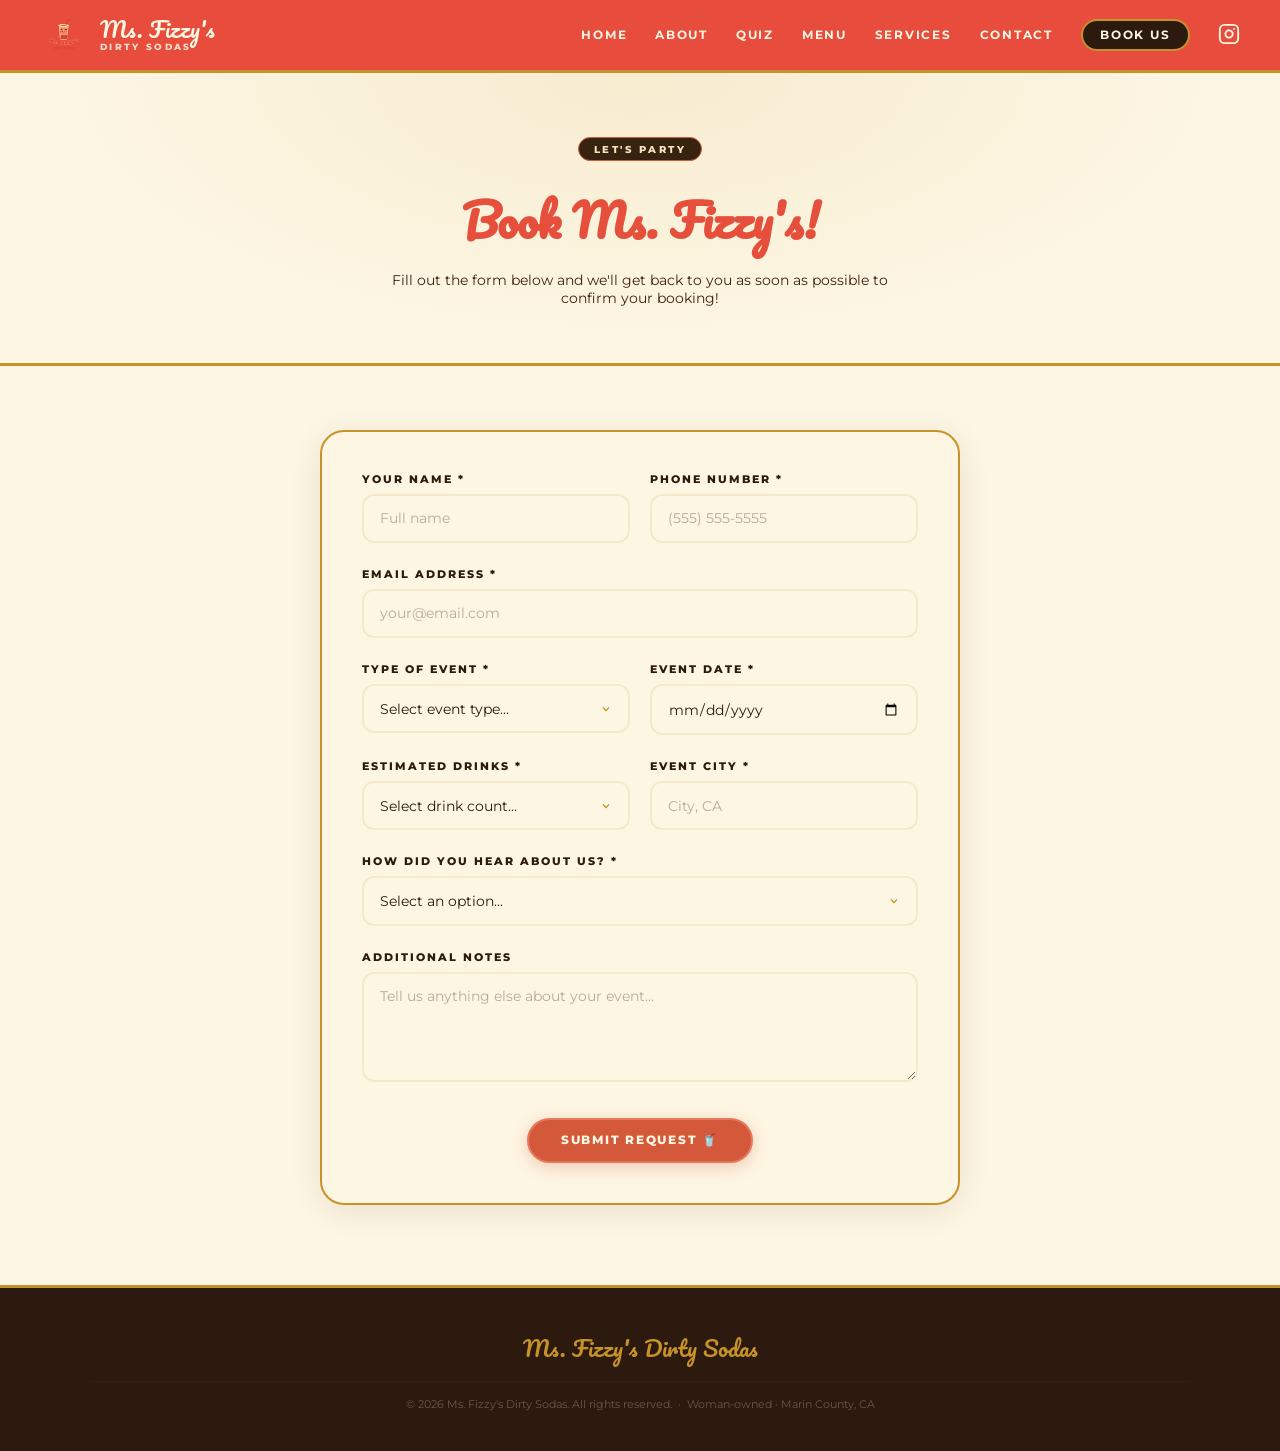
==== event-request.html @ 29d453d5 "Update event-request.html" ====
<!DOCTYPE html>
<html lang="en">
<head>
    <meta charset="UTF-8">
    <meta name="viewport" content="width=device-width, initial-scale=1.0">
    <title>Book Ms. Fizzy's For Your Event | Marin County Dirty Soda Bar</title>
    <link rel="canonical" href="https://msfizzys.com/event-request.html">
    <link rel="icon" type="image/png" href="logo.png">
    <meta name="description" content="Book Ms. Fizzy's mobile dirty soda cart for your next birthday party, wedding, corporate event, or fundraiser in Marin County and the North Bay Area.">
    <meta property="og:title" content="Book Ms. Fizzy's For Your Event">
    <meta property="og:description" content="Hire Marin County's first dirty soda company for birthdays, weddings, corporate events & more.">
    <meta property="og:image" content="https://msfizzys.com/logo.png">
    <meta property="og:url" content="https://msfizzys.com/event-request.html">
    <meta http-equiv="Cache-Control" content="max-age=86400">
    <link rel="preconnect" href="https://fonts.googleapis.com">
    <link rel="preconnect" href="https://fonts.gstatic.com" crossorigin>
    <link rel="preload" as="style" onload="this.onload=null;this.rel='stylesheet'"
          href="https://fonts.googleapis.com/css2?family=Pacifico&family=Montserrat:wght@400;600;700;800&display=swap">
    <noscript><link rel="stylesheet" href="https://fonts.googleapis.com/css2?family=Pacifico&family=Montserrat:wght@400;600;700;800&display=swap"></noscript>
    <link rel="stylesheet" href="styles.css">
</head>
<body>

<!-- NAV -->
<nav>
    <div class="nav-inner">
        <a href="index.html#home" class="nav-brand">
            <img src="logo.png" alt="Ms. Fizzy's Dirty Sodas Logo" width="48" height="48">
            <div class="nav-brand-text">
                <span class="nav-brand-name">Ms. Fizzy's</span>
                <span class="nav-brand-sub">Dirty Sodas</span>
            </div>
        </a>
        <div class="nav-links">
            <a href="index.html#home">Home</a>
            <a href="index.html#about">About</a>
            <a href="quiz.html">Quiz</a>
            <a href="index.html#menu">Menu</a>
            <a href="index.html#services">Services</a>
            <a href="index.html#contact">Contact</a>
            <a href="event-request.html" class="nav-cta">Book Us</a>
            <a href="https://www.instagram.com/ms.fizzys?igsh=MzRlODBiNWFlZA==" target="_blank" rel="noopener noreferrer" class="nav-ig" aria-label="Instagram">
                <svg xmlns="http://www.w3.org/2000/svg" width="22" height="22" viewBox="0 0 24 24" fill="none" stroke-width="2" stroke-linecap="round" stroke-linejoin="round">
                    <rect x="2" y="2" width="20" height="20" rx="5" ry="5"></rect>
                    <path d="M16 11.37A4 4 0 1 1 12.63 8 4 4 0 0 1 16 11.37z"></path>
                    <line x1="17.5" y1="6.5" x2="17.51" y2="6.5"></line>
                </svg>
            </a>
        </div>
        <button class="hamburger" onclick="toggleMobileMenu()" aria-label="Open menu">
            <span></span><span></span><span></span>
        </button>
    </div>
    <div class="mobile-menu" id="mobile-menu">
        <a href="index.html#home">Home</a>
        <a href="index.html#about">About</a>
        <a href="quiz.html">Quiz</a>
        <a href="index.html#menu">Menu</a>
        <a href="index.html#services">Services</a>
        <a href="index.html#contact">Contact</a>
        <a href="event-request.html">Book Us</a>
        <a href="https://www.instagram.com/ms.fizzys?igsh=MzRlODBiNWFlZA==" target="_blank" rel="noopener noreferrer">Instagram ↗</a>
    </div>
</nav>

<!-- PAGE HEADER -->
<div class="page-header">
    <span class="section-tag">Let's Party</span>
    <h1>Book Ms. Fizzy's!</h1>
    <p>Fill out the form below and we'll get back to you as soon as possible to confirm your booking!</p>
</div>

<!-- FORM -->
<section class="form-section">
    <div class="form-card">
        <form action="https://formspree.io/f/mnjbkvap" method="POST">
            <input type="hidden" name="_next" value="https://msfizzys.com/thankyou.html">

            <div class="form-row">
                <div class="form-group">
                    <label for="name">Your Name *</label>
                    <input type="text" id="name" name="name" required placeholder="Full name">
                </div>
                <div class="form-group">
                    <label for="phone">Phone Number *</label>
                    <input type="tel" id="phone" name="phone" required placeholder="(555) 555-5555">
                </div>
            </div>

            <div class="form-group">
                <label for="email">Email Address *</label>
                <input type="email" id="email" name="email" required placeholder="your@email.com">
            </div>

            <div class="form-row">
                <div class="form-group">
                    <label for="event_type">Type of Event *</label>
                    <select id="event_type" name="event_type" required>
                        <option value="">Select event type...</option>
                        <option value="Birthday Party">Birthday Party</option>
                        <option value="Wedding">Wedding</option>
                        <option value="Baby Shower">Baby Shower</option>
                        <option value="Corporate Event">Corporate Event</option>
                        <option value="Fundraiser">Fundraiser</option>
                        <option value="School Event">School Event</option>
                        <option value="Other">Other</option>
                    </select>
                </div>
                <div class="form-group">
                    <label for="event_date">Event Date *</label>
                    <input type="date" id="event_date" name="event_date" required>
                </div>
            </div>

            <div class="form-row">
                <div class="form-group">
                    <label for="drinks">Estimated Drinks *</label>
                    <select id="drinks" name="drinks" required>
                        <option value="">Select drink count...</option>
                        <option value="30">30</option>
                        <option value="50">50</option>
                        <option value="75">75</option>
                        <option value="100">100</option>
                        <option value="150">150</option>
                        <option value="200+">200+</option>
                    </select>
                </div>
                <div class="form-group">
                    <label for="location">Event City *</label>
                    <input type="text" id="location" name="location" required placeholder="City, CA">
                </div>
            </div>

            <div class="form-group">
                <label for="referral">How did you hear about us? *</label>
                <select id="referral" name="referral" required onchange="toggleOtherReferral()">
                    <option value="">Select an option...</option>
                    <option value="Found you on Internet">Found you on the Internet</option>
                    <option value="Instagram">Instagram</option>
                    <option value="Word of Mouth">Word of Mouth</option>
                    <option value="Other">Other</option>
                </select>
            </div>

            <div class="form-group" id="other-referral-group" style="display:none;">
                <label for="other_referral">Please specify</label>
                <input type="text" id="other_referral" name="other_referral" placeholder="Tell us more">
            </div>

            <script>
            function toggleOtherReferral() {
                const select = document.getElementById('referral');
                const otherGroup = document.getElementById('other-referral-group');
                if (select.value === "Other") {
                    otherGroup.style.display = "block";
                } else {
                    otherGroup.style.display = "none";
                }
            }
            </script>

            <div class="form-group">
                <label for="message">Additional Notes</label>
                <textarea id="message" name="message" placeholder="Tell us anything else about your event..."></textarea>
            </div>

            <div class="form-submit">
                <button type="submit" class="btn-primary">Submit Request 🥤</button>
            </div>
        </form>
    </div>
</section>

<!-- FOOTER -->
<footer>
    <div class="footer-inner">
        <div class="footer-brand">Ms. Fizzy's Dirty Sodas</div>
        <div class="footer-copy">
            <p>&copy; 2026 Ms. Fizzy's Dirty Sodas. All rights reserved. &nbsp;·&nbsp; Woman-owned · Marin County, CA</p>
        </div>
    </div>
</footer>

<script defer>
    function toggleMobileMenu() {
        const menu = document.getElementById('mobile-menu');
        menu.style.display = menu.style.display === 'block' ? 'none' : 'block';
    }
</script>
</body>
</html>
---- styles.css ----
/* ============================================================
   Ms. Fizzy's Dirty Sodas — Shared Stylesheet
   ============================================================ */

:root {
    --cream: #FDF6E3;
    --cream-dark: #F5EAC8;
    --gold: #C8922A;
    --gold-light: #E8B84B;
    --red-bright: #E74C3C;
    --red-light: #FF6B5B;
    --brown-dark: #2C1A0E;   /* kept for text contrast elements only */
    --brown-mid: #3D2010;    /* kept for body text */
    --coral: #D4583A;
    --coral-light: #E8795E;
}

* { box-sizing: border-box; margin: 0; padding: 0; }
html { scroll-behavior: smooth; }

body {
    background-color: var(--cream);
    font-family: 'Montserrat', sans-serif;
    color: var(--brown-dark);
    min-height: 100vh;
}

/* ============================================================
   BUBBLES (index only, but defined here for cleanliness)
   will-change: transform enables GPU compositing — fixes
   the "non-composited animations" PageSpeed warning
   ============================================================ */
.bubble {
    position: fixed; bottom: -100px; border-radius: 50%;
    background: radial-gradient(circle at 28% 28%, #ffffff 0%, #ffffff 30%, rgba(220,235,255,0.7) 65%, rgba(180,210,255,0.3) 100%);
    border: 2px solid #ffffff;
    box-shadow: 0 0 16px rgba(255,255,255,1), 0 0 6px rgba(180,210,255,0.9), inset 0 2px 6px #ffffff;
    animation: rise linear infinite;
    z-index: 0; pointer-events: none;
    will-change: transform; /* GPU-composited — fixes PageSpeed animation warning */
}
.bubble:nth-child(1)  { width:20px;height:20px;left:10%;animation:rise1 8s linear infinite;animation-delay:-4s; }
.bubble:nth-child(2)  { width:40px;height:40px;left:25%;animation:rise2 7s linear infinite;animation-delay:-5s; }
.bubble:nth-child(3)  { width:15px;height:15px;left:40%;animation:rise3 9s linear infinite;animation-delay:-2s; }
.bubble:nth-child(4)  { width:50px;height:50px;left:55%;animation:rise1 11s linear infinite;animation-delay:-8s; }
.bubble:nth-child(5)  { width:25px;height:25px;left:70%;animation:rise2 9s linear infinite;animation-delay:-1s; }
.bubble:nth-child(6)  { width:20px;height:20px;left:90%;animation:rise1 6s linear infinite;animation-delay:-3s; }
.bubble:nth-child(7)  { width:40px;height:40px;left:75%;animation:rise2 12s linear infinite;animation-delay:-9s; }
.bubble:nth-child(8)  { width:15px;height:15px;left:60%;animation:rise3 7s linear infinite;animation-delay:-6s; }
.bubble:nth-child(9)  { width:50px;height:50px;left:15%;animation:rise1 10s linear infinite;animation-delay:-7s; }
.bubble:nth-child(10) { width:25px;height:25px;left:35%;animation:rise2 8s linear infinite;animation-delay:-4s; }
.bubble:nth-child(11) { width:35px;height:35px;left:85%;animation:rise3 11s linear infinite;animation-delay:-2s; }

@keyframes rise1 { 0%{bottom:-100px;opacity:0;transform:translateX(0)} 10%{opacity:.9} 50%{transform:translateX(30px)} 100%{bottom:110vh;opacity:0;transform:translateX(-30px)} }
@keyframes rise2 { 0%{bottom:-100px;opacity:0;transform:translateX(0)} 10%{opacity:.8} 50%{transform:translateX(-25px)} 100%{bottom:110vh;opacity:0;transform:translateX(25px)} }
@keyframes rise3 { 0%{bottom:-100px;opacity:0;transform:translateX(0)} 10%{opacity:.9} 50%{transform:translateX(20px)} 100%{bottom:110vh;opacity:0;transform:translateX(-20px)} }

/* ============================================================
   NAV — light bright red
   ============================================================ */
nav {
    background-color: var(--red-bright);
    border-bottom: 3px solid var(--gold);
    position: sticky; top: 0; z-index: 50; padding: 0 1.5rem;
}
.nav-inner {
    max-width: 1200px; margin: 0 auto;
    display: flex; align-items: center; justify-content: space-between; height: 70px;
}
.nav-brand { display: flex; align-items: center; gap: 0.75rem; text-decoration: none; }
.nav-brand img { height: 48px; width: 48px; object-fit: contain; }
.nav-brand-text { display: flex; flex-direction: column; line-height: 1.15; }
.nav-brand-name { font-family: 'Pacifico', cursive; font-size: 1.35rem; color: var(--cream); }
.nav-brand-sub { font-size: 0.58rem; font-weight: 800; letter-spacing: 0.25em; text-transform: uppercase; color: var(--cream); opacity: 0.85; }

.nav-links { display: flex; align-items: center; gap: 1.75rem; }
.nav-links a { text-decoration: none; font-size: 0.72rem; font-weight: 700; letter-spacing: 0.15em; text-transform: uppercase; color: var(--cream); transition: color 0.2s; }
.nav-links a:hover { color: var(--gold); }

.nav-cta { background: var(--brown-dark) !important; color: var(--cream) !important; padding: 0.45rem 1.1rem; border-radius: 999px; border: 2px solid var(--gold) !important; transition: background 0.2s, transform 0.15s !important; }
.nav-cta:hover { background: var(--gold) !important; color: var(--brown-dark) !important; transform: translateY(-1px) !important; }

.nav-ig svg { stroke: var(--cream); transition: stroke 0.2s; }
.nav-ig:hover svg { stroke: var(--gold); }

.hamburger { display: none; background: none; border: 2px solid var(--cream); border-radius: 6px; padding: 6px 8px; cursor: pointer; flex-direction: column; gap: 5px; }
.hamburger span { display: block; width: 22px; height: 2px; background: var(--cream); border-radius: 2px; }

.mobile-menu { display: none; background: var(--red-bright); border-top: 1px solid rgba(255,255,255,0.25); padding: 0.5rem 1.5rem 1.25rem; }
.mobile-menu a { display: block; padding: 0.85rem 0; border-bottom: 1px solid rgba(255,255,255,0.2); font-size: 0.78rem; font-weight: 700; letter-spacing: 0.15em; text-transform: uppercase; color: var(--cream); text-decoration: none; transition: color 0.2s; }
.mobile-menu a:last-child { border-bottom: none; }
.mobile-menu a:hover { color: var(--gold); }

@media (max-width: 860px) {
    .nav-links { display: none; }
    .hamburger { display: flex; }
    .nav-brand-sub { display: none; }
    .nav-brand-name { font-size: 1.15rem; }
}

/* ============================================================
   SHARED COMPONENTS
   ============================================================ */
.section-tag {
    display: inline-block;
    background: var(--brown-dark); color: var(--cream-dark);
    font-size: 0.62rem; font-weight: 800; letter-spacing: 0.25em; text-transform: uppercase;
    padding: 0.3rem 0.9rem; border-radius: 999px;
    border: 1.5px solid var(--coral); margin-bottom: 1.25rem;
}

.btn-primary {
    display: inline-block; background: var(--coral); color: var(--cream);
    font-size: 0.73rem; font-weight: 800; letter-spacing: 0.15em; text-transform: uppercase;
    padding: 0.85rem 2rem; border-radius: 999px; text-decoration: none;
    border: 2px solid var(--coral-light); transition: all 0.2s;
    box-shadow: 0 4px 16px rgba(212,88,58,0.28);
    cursor: pointer; font-family: 'Montserrat', sans-serif;
}
.btn-primary:hover { background: var(--coral-light); color: var(--brown-dark); transform: translateY(-2px); }

.btn-outline {
    display: inline-block; background: transparent; color: var(--brown-dark);
    font-size: 0.73rem; font-weight: 800; letter-spacing: 0.15em; text-transform: uppercase;
    padding: 0.85rem 2rem; border-radius: 999px; text-decoration: none;
    border: 2px solid var(--gold); transition: all 0.2s;
    cursor: pointer; font-family: 'Montserrat', sans-serif;
}
.btn-outline:hover { background: var(--gold); color: var(--cream); transform: translateY(-2px); }

/* ============================================================
   HERO
   ============================================================ */
.hero {
    background: var(--cream);
    border-bottom: 3px solid var(--gold);
    padding: 5rem 1.5rem 4.5rem;
    text-align: center; position: relative; overflow: hidden;
}
.hero::before {
    content: ''; position: absolute; inset: 0;
    background: radial-gradient(ellipse at 50% 0%, rgba(200,146,42,0.1) 0%, transparent 65%);
    pointer-events: none;
}
.hero-card {
    display: inline-block; background: var(--cream);
    border: 3px solid var(--gold); border-radius: 28px;
    padding: 3rem 3.5rem 2.5rem;
    box-shadow: 0 8px 48px rgba(44,26,14,0.12), inset 0 0 0 8px rgba(200,146,42,0.05);
    position: relative; max-width: 520px; width: 100%;
}
.hero-logo {
    width: 150px; height: 150px; object-fit: contain;
    margin: 0 auto 1.25rem; display: block;
}
.hero-brand { font-family: 'Pacifico', cursive; font-size: 3rem; color: var(--gold); line-height: 1; margin-bottom: 0.4rem; }
.hero-sub { font-size: 0.72rem; font-weight: 800; letter-spacing: 0.32em; text-transform: uppercase; color: var(--brown-dark); margin-bottom: 0.6rem; }
.hero-tagline { font-size: 0.85rem; color: var(--brown-mid); margin-bottom: 2rem; font-weight: 500; }
.hero-btns { display: flex; gap: 0.75rem; justify-content: center; flex-wrap: wrap; }

/* ============================================================
   ABOUT
   ============================================================ */
.about {
    background: var(--cream);
    border-top: 3px solid var(--gold); border-bottom: 3px solid var(--gold);
    padding: 5rem 1.5rem; position: relative;
}
.about-inner { max-width: 800px; margin: 0 auto; text-align: center; }
.about-heading { font-family: 'Pacifico', cursive; font-size: 3.2rem; color: var(--red-bright); margin-bottom: 1.75rem; }
.about-body {
    background: var(--cream); border: 2.5px solid var(--gold);
    border-radius: 20px; padding: 2.5rem;
    box-shadow: 0 4px 20px rgba(44,26,14,0.07);
}
.about-body p { font-size: 0.95rem; line-height: 1.85; color: var(--brown-mid); margin-bottom: 1.25rem; }
.about-body p:last-of-type { margin-bottom: 1.75rem; }
.about-drinks { font-family: 'Pacifico', cursive; font-size: 1.25rem; color: var(--coral); line-height: 1.7; }

@media (max-width: 580px) { .about-heading { font-size: 2.4rem; } }

/* ============================================================
   QUIZ STRIP
   ============================================================ */
.quiz-strip {
    background: var(--coral);
    border-top: 3px solid var(--coral-light); border-bottom: 3px solid var(--coral-light);
    padding: 5rem 1.5rem; text-align: center; position: relative; overflow: hidden;
}
.quiz-strip::before {
    content: '🥤'; position: absolute; font-size: 12rem; opacity: 0.07;
    top: 50%; left: 50%; transform: translate(-50%, -50%); pointer-events: none;
}
.quiz-strip-tag {
    display: inline-block; background: rgba(255,255,255,0.15); color: var(--cream);
    font-size: 0.62rem; font-weight: 800; letter-spacing: 0.3em; text-transform: uppercase;
    padding: 0.3rem 1rem; border-radius: 999px;
    border: 1.5px solid rgba(255,255,255,0.35); margin-bottom: 1rem;
}
.quiz-strip h3 { font-family: 'Pacifico', cursive; font-size: 2.8rem; color: var(--cream); margin-bottom: 0.75rem; line-height: 1.2; }
.quiz-strip p { font-size: 0.88rem; color: var(--cream); opacity: 0.8; margin-bottom: 2rem; font-weight: 500; }
.quiz-strip .btn-quiz {
    display: inline-block; background: var(--cream); color: var(--coral);
    font-size: 0.78rem; font-weight: 800; letter-spacing: 0.15em; text-transform: uppercase;
    padding: 1rem 2.5rem; border-radius: 999px; text-decoration: none;
    border: 2px solid var(--cream); transition: all 0.2s;
    box-shadow: 0 4px 24px rgba(0,0,0,0.2);
}
.quiz-strip .btn-quiz:hover { background: var(--brown-dark); color: var(--cream); border-color: var(--brown-dark); transform: translateY(-2px); }

/* ============================================================
   MENU
   ============================================================ */
.menu { background: var(--cream); padding: 5rem 1.5rem; }
.section-header { text-align: center; margin-bottom: 3.5rem; }
.section-header h2 { font-family: 'Pacifico', cursive; font-size: 2.8rem; color: var(--red-bright); margin-bottom: 0.4rem; }
.section-header p { font-size: 0.7rem; font-weight: 700; letter-spacing: 0.2em; text-transform: uppercase; color: var(--gold); }

.menu-category-label {
    max-width: 1100px; margin: 0 auto 1.25rem;
    font-size: 0.65rem; font-weight: 800; letter-spacing: 0.28em;
    text-transform: uppercase; color: var(--brown-dark);
    padding: 0.3rem 0.9rem; border-left: 3px solid var(--red-bright);
}
.menu-grid {
    max-width: 1100px; margin: 0 auto 3rem;
    display: grid; grid-template-columns: repeat(3,1fr); gap: 1.5rem;
}
@media (max-width: 860px) { .menu-grid { grid-template-columns: repeat(2,1fr); } }
@media (max-width: 520px) { .menu-grid { grid-template-columns: 1fr; } }

.menu-card {
    background: var(--cream); border: 2.5px solid var(--gold);
    border-radius: 20px; overflow: hidden;
    transition: transform 0.25s, box-shadow 0.25s;
    box-shadow: 0 2px 12px rgba(44,26,14,0.06);
}
.menu-card:hover { transform: translateY(-5px); box-shadow: 0 10px 32px rgba(44,26,14,0.14); }

/* Reserve height for images before they load — reduces CLS */
.menu-card-img { height: 210px; overflow: hidden; background: var(--cream-dark); }.menu-card-img img {
    width: 100%; height: 100%; object-fit: cover;
    transition: transform 0.4s;
    /* Images load lazily by default via loading="lazy" in HTML */
}
.menu-card:hover .menu-card-img img { transform: scale(1.06); }

.menu-card-body { padding: 1.25rem 1.4rem 1.5rem; border-top: 2px solid var(--cream-dark); }
.menu-card-body h3 { font-family: 'Pacifico', cursive; font-size: 1.1rem; color: var(--coral); margin-bottom: 0.5rem; }
.menu-card-body p { font-size: 0.8rem; line-height: 1.6; color: var(--brown-mid); }

/* ============================================================
   PRICING
   ============================================================ */
.pricing {
    max-width: 500px; margin: 3rem auto 0;
    background: var(--coral); border: 2.5px solid var(--coral-light);
    border-radius: 20px; padding: 2rem 2.5rem; text-align: center;
}
.pricing h3 { font-family: 'Pacifico', cursive; font-size: 1.5rem; color: var(--cream); margin-bottom: 1.5rem; }
.pricing-row { display: flex; justify-content: space-between; align-items: center; padding: 0.7rem 0; border-bottom: 1px solid rgba(253,246,227,0.25); }
.pricing-row:last-of-type { border-bottom: none; }
.pricing-row span:first-child { font-size: 0.82rem; font-weight: 700; color: var(--cream); }
.pricing-row span:last-child { font-family: 'Pacifico', cursive; font-size: 1.2rem; color: var(--cream); }
.pricing-note { font-size: 0.72rem; color: rgba(253,246,227,0.7); margin-top: 1rem; font-style: italic; }

/* ============================================================
   SERVICES
   ============================================================ */
.services {
    background: var(--cream);
    border-top: 3px solid var(--gold); border-bottom: 3px solid var(--gold);
    padding: 5rem 1.5rem;
}
.services .section-header h2 { color: var(--red-bright); }
.services .section-header p { color: var(--gold); }
.services-inner { max-width: 880px; margin: 0 auto; }
.services-card {
    background: var(--cream); border: 2.5px solid var(--gold);
    border-radius: 20px; padding: 2.5rem; text-align: center;
    box-shadow: 0 4px 20px rgba(44,26,14,0.07);
}
.services-card h3 { font-family: 'Pacifico', cursive; font-size: 1.8rem; color: var(--red-bright); margin-bottom: 0.75rem; }
.services-card > p { font-size: 0.88rem; color: var(--brown-mid); margin-bottom: 2rem; }
.services-grid { display: grid; grid-template-columns: 1fr 1fr; gap: 1.25rem; margin-bottom: 2.5rem; }
@media (max-width: 560px) { .services-grid { grid-template-columns: 1fr; } }
.services-box { background: var(--cream-dark); border: 1.5px solid var(--gold); border-radius: 14px; padding: 1.4rem; text-align: left; }
.services-box h4 { font-size: 0.65rem; font-weight: 800; letter-spacing: 0.22em; text-transform: uppercase; color: var(--brown-dark); margin-bottom: 1rem; }
.services-box ul { list-style: none; }
.services-box li { font-size: 0.82rem; color: var(--brown-mid); padding: 0.32rem 0; display: flex; align-items: center; gap: 0.5rem; }
.services-box li::before { content: '◆'; font-size: 0.4rem; color: var(--coral); flex-shrink: 0; }

/* ============================================================
   CONTACT
   ============================================================ */
.contact { background: var(--cream); padding: 5rem 1.5rem; }
.contact-inner { max-width: 620px; margin: 0 auto; text-align: center; }
.contact-inner p.lead { font-size: 0.88rem; color: var(--brown-mid); margin-bottom: 2.5rem; }
.contact-links { display: flex; flex-direction: column; gap: 1rem; }
.contact-link {
    display: flex; align-items: center; justify-content: center; gap: 1rem;
    background: var(--cream); border: 2.5px solid var(--gold);
    border-radius: 14px; padding: 1.2rem 2rem;
    text-decoration: none; transition: all 0.2s;
}
.contact-link:hover { background: var(--brown-dark); border-color: var(--coral); transform: translateY(-2px); }
.contact-link svg { stroke: var(--coral); flex-shrink: 0; }
.contact-link span { font-size: 0.88rem; font-weight: 700; color: var(--brown-dark); transition: color 0.2s; }
.contact-link:hover span { color: var(--cream); }

/* ============================================================
   FOOTER
   ============================================================ */
footer { background: var(--brown-dark); border-top: 3px solid var(--gold); padding: 2.5rem 1.5rem; }
.footer-inner { max-width: 1100px; margin: 0 auto; display: flex; flex-direction: column; align-items: center; gap: 0.9rem; text-align: center; }
.footer-brand { font-family: 'Pacifico', cursive; font-size: 1.4rem; color: var(--gold); }
.footer-tagline { font-size: 0.65rem; font-weight: 700; letter-spacing: 0.22em; text-transform: uppercase; color: var(--cream-dark); opacity: 0.45; }
.footer-icons { display: flex; gap: 1rem; }
.footer-icons a { color: var(--cream-dark); opacity: 0.55; transition: opacity 0.2s; }
.footer-icons a:hover { opacity: 1; }
.footer-copy { font-size: 0.67rem; color: var(--cream-dark); opacity: 0.3; border-top: 1px solid rgba(200,146,42,0.15); padding-top: 1rem; width: 100%; }

/* ============================================================
   PAGE HEADER (event-request, quiz)
   ============================================================ */
.page-header {
    background: var(--cream); border-bottom: 3px solid var(--gold);
    padding: 4rem 1.5rem 3.5rem; text-align: center;
    position: relative; overflow: hidden;
}
.page-header::before {
    content: ''; position: absolute; inset: 0;
    background: radial-gradient(ellipse at 50% 0%, rgba(200,146,42,0.1) 0%, transparent 65%);
    pointer-events: none;
}
.page-header h1 { font-family: 'Pacifico', cursive; font-size: 2.8rem; color: var(--red-bright); margin-bottom: 0.75rem; }
.page-header p { font-size: 0.9rem; color: var(--brown-mid); max-width: 520px; margin: 0 auto; }

/* ============================================================
   BOOKING FORM (event-request)
   ============================================================ */
.form-section { padding: 4rem 1.5rem 5rem; }
.form-card {
    max-width: 640px; margin: 0 auto;
    background: var(--cream); border: 2.5px solid var(--gold);
    border-radius: 24px; padding: 2.5rem;
    box-shadow: 0 6px 32px rgba(44,26,14,0.09);
}
.form-group { margin-bottom: 1.5rem; }
.form-group label { display: block; font-size: 0.7rem; font-weight: 800; letter-spacing: 0.18em; text-transform: uppercase; color: var(--brown-dark); margin-bottom: 0.5rem; }
.form-group input,
.form-group select,
.form-group textarea {
    width: 100%; background: var(--cream);
    border: 2px solid var(--cream-dark); border-radius: 12px;
    padding: 0.85rem 1rem;
    font-family: 'Montserrat', sans-serif; font-size: 0.88rem;
    color: var(--brown-dark); transition: border-color 0.2s; outline: none; appearance: none;
}
.form-group input:focus,
.form-group select:focus,
.form-group textarea:focus { border-color: var(--gold); }
.form-group input::placeholder,
.form-group textarea::placeholder { color: rgba(61,32,16,0.35); }
.form-group select { cursor: pointer; background-image: url("data:image/svg+xml,%3Csvg xmlns='http://www.w3.org/2000/svg' width='12' height='12' viewBox='0 0 24 24' fill='none' stroke='%23C8922A' stroke-width='2.5'%3E%3Cpolyline points='6 9 12 15 18 9'%3E%3C/polyline%3E%3C/svg%3E"); background-repeat: no-repeat; background-position: right 1rem center; padding-right: 2.5rem; }
.form-group textarea { resize: vertical; min-height: 110px; }
.form-row { display: grid; grid-template-columns: 1fr 1fr; gap: 1.25rem; }
@media (max-width: 520px) { .form-row { grid-template-columns: 1fr; } }
.form-submit { text-align: center; margin-top: 2rem; }

/* ============================================================
   QUIZ PAGE
   ============================================================ */
.quiz-section { padding: 4rem 1.5rem 5rem; }
.quiz-card {
    max-width: 640px; margin: 0 auto;
    background: var(--cream); border: 2.5px solid var(--gold);
    border-radius: 24px; padding: 2.5rem;
    box-shadow: 0 6px 32px rgba(44,26,14,0.09);
}
.quiz-question { display: none; }
.quiz-question.active { display: block; }
.quiz-question h3 { font-family: 'Pacifico', cursive; font-size: 1.5rem; color: var(--red-bright); margin-bottom: 0.5rem; text-align: center; }
.quiz-question .q-sub { font-size: 0.78rem; color: var(--brown-mid); text-align: center; margin-bottom: 1.75rem; font-style: italic; }

.quiz-progress { display: flex; justify-content: center; gap: 0.5rem; margin-bottom: 2rem; }
.progress-dot { width: 10px; height: 10px; border-radius: 50%; background: var(--cream-dark); border: 2px solid var(--gold); transition: background 0.3s; }
.progress-dot.active { background: var(--gold); }
.progress-dot.done { background: var(--red-bright); border-color: var(--red-bright); }

.quiz-options { display: grid; grid-template-columns: 1fr 1fr; gap: 0.85rem; }
@media (max-width: 460px) { .quiz-options { grid-template-columns: 1fr; } }

.quiz-btn {
    background: var(--cream); border: 2px solid var(--cream-dark);
    border-radius: 14px; padding: 1rem 1.25rem;
    font-family: 'Montserrat', sans-serif; font-size: 0.82rem; font-weight: 700;
    color: var(--brown-dark); cursor: pointer; text-align: center;
    transition: all 0.2s; line-height: 1.4;
}
.quiz-btn:hover { border-color: var(--gold); background: var(--cream-dark); transform: translateY(-2px); box-shadow: 0 4px 14px rgba(44,26,14,0.1); }

#quiz-result { display: none; text-align: center; }
.result-label { font-size: 0.65rem; font-weight: 800; letter-spacing: 0.25em; text-transform: uppercase; color: var(--brown-mid); margin-bottom: 0.5rem; }
.result-drink { font-family: 'Pacifico', cursive; font-size: 2rem; color: var(--red-bright); margin-bottom: 0.25rem; }
.result-tagline { font-family: 'Pacifico', cursive; font-size: 1rem; color: var(--gold); margin-bottom: 1rem; }
.result-divider { width: 60px; height: 3px; background: var(--gold); border-radius: 2px; margin: 1.25rem auto; }
.result-desc { font-size: 0.88rem; color: var(--brown-mid); line-height: 1.8; margin-bottom: 2rem; }
.result-btns { display: flex; gap: 0.75rem; justify-content: center; flex-wrap: wrap; }

/* ============================================================
   THANK YOU PAGE
   ============================================================ */
body.thankyou-page { display: flex; flex-direction: column; }

main {
    flex: 1; display: flex; align-items: center;
    justify-content: center; padding: 4rem 1.5rem;
}
.thankyou-card {
    max-width: 520px; width: 100%;
    background: var(--cream); border: 2.5px solid var(--gold);
    border-radius: 28px; padding: 3.5rem 3rem;
    text-align: center; box-shadow: 0 8px 40px rgba(44,26,14,0.1);
    position: relative;
}
.thankyou-card::before {
    content: ''; position: absolute; inset: 0;
    background: radial-gradient(ellipse at 50% 0%, rgba(200,146,42,0.08) 0%, transparent 70%);
    border-radius: 26px; pointer-events: none;
}
.thankyou-icon { font-size: 3.5rem; margin-bottom: 1.25rem; display: block; }
.thankyou-card h1 { font-family: 'Pacifico', cursive; font-size: 2.8rem; color: var(--red-bright); margin-bottom: 1rem; }
.thankyou-card p { font-size: 0.9rem; color: var(--brown-mid); line-height: 1.7; margin-bottom: 0.5rem; }
.thankyou-card p:last-of-type { margin-bottom: 2rem; }
.divider { width: 60px; height: 3px; background: var(--gold); border-radius: 2px; margin: 1.5rem auto; }

/* ============================================================
   RESPONSIVE CATCH-ALLS
   ============================================================ */
@media (max-width: 580px) {
    .hero-card { padding: 2rem 1.5rem; }
    .section-header h2 { font-size: 2rem; }
    .quiz-strip h3 { font-size: 2rem; }
    .page-header h1 { font-size: 2rem; }
    .quiz-card { padding: 1.75rem 1.25rem; }
    .quiz-question h3 { font-size: 1.25rem; }
    .form-card { padding: 1.75rem 1.25rem; }
    .thankyou-card { padding: 2.5rem 1.5rem; }
    .thankyou-card h1 { font-size: 2.2rem; }
}
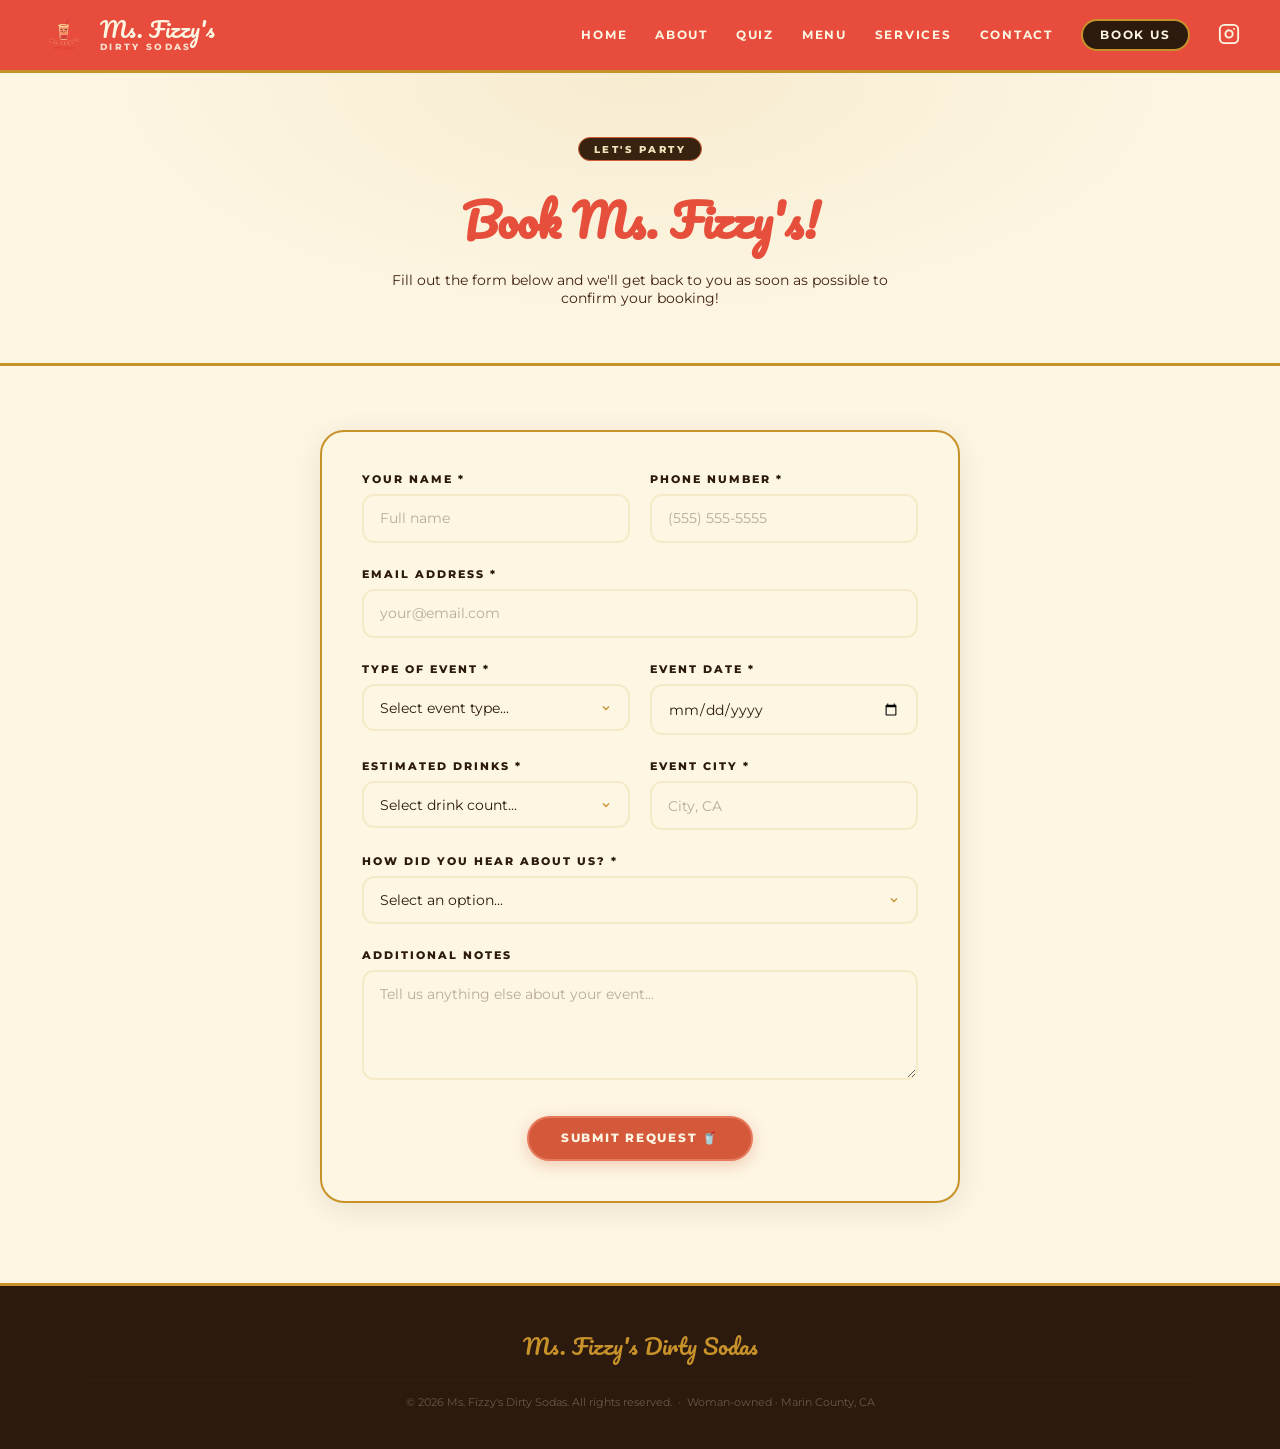
==== commit a9656aa3: "Add option for DIY Ms. Fizzy kit to event request" ====
--- a/event-request.html
+++ b/event-request.html
@@ -104,6 +104,7 @@
                         <option value="Fundraiser">Fundraiser</option>
                         <option value="School Event">School Event</option>
                         <option value="Other">Other</option>
+                        <option value="DIY Ms. Fizzy kit 0-29 Drinks">DIY Ms. Fizzy kit 0-29 Drinks</option>
                     </select>
                 </div>
                 <div class="form-group">
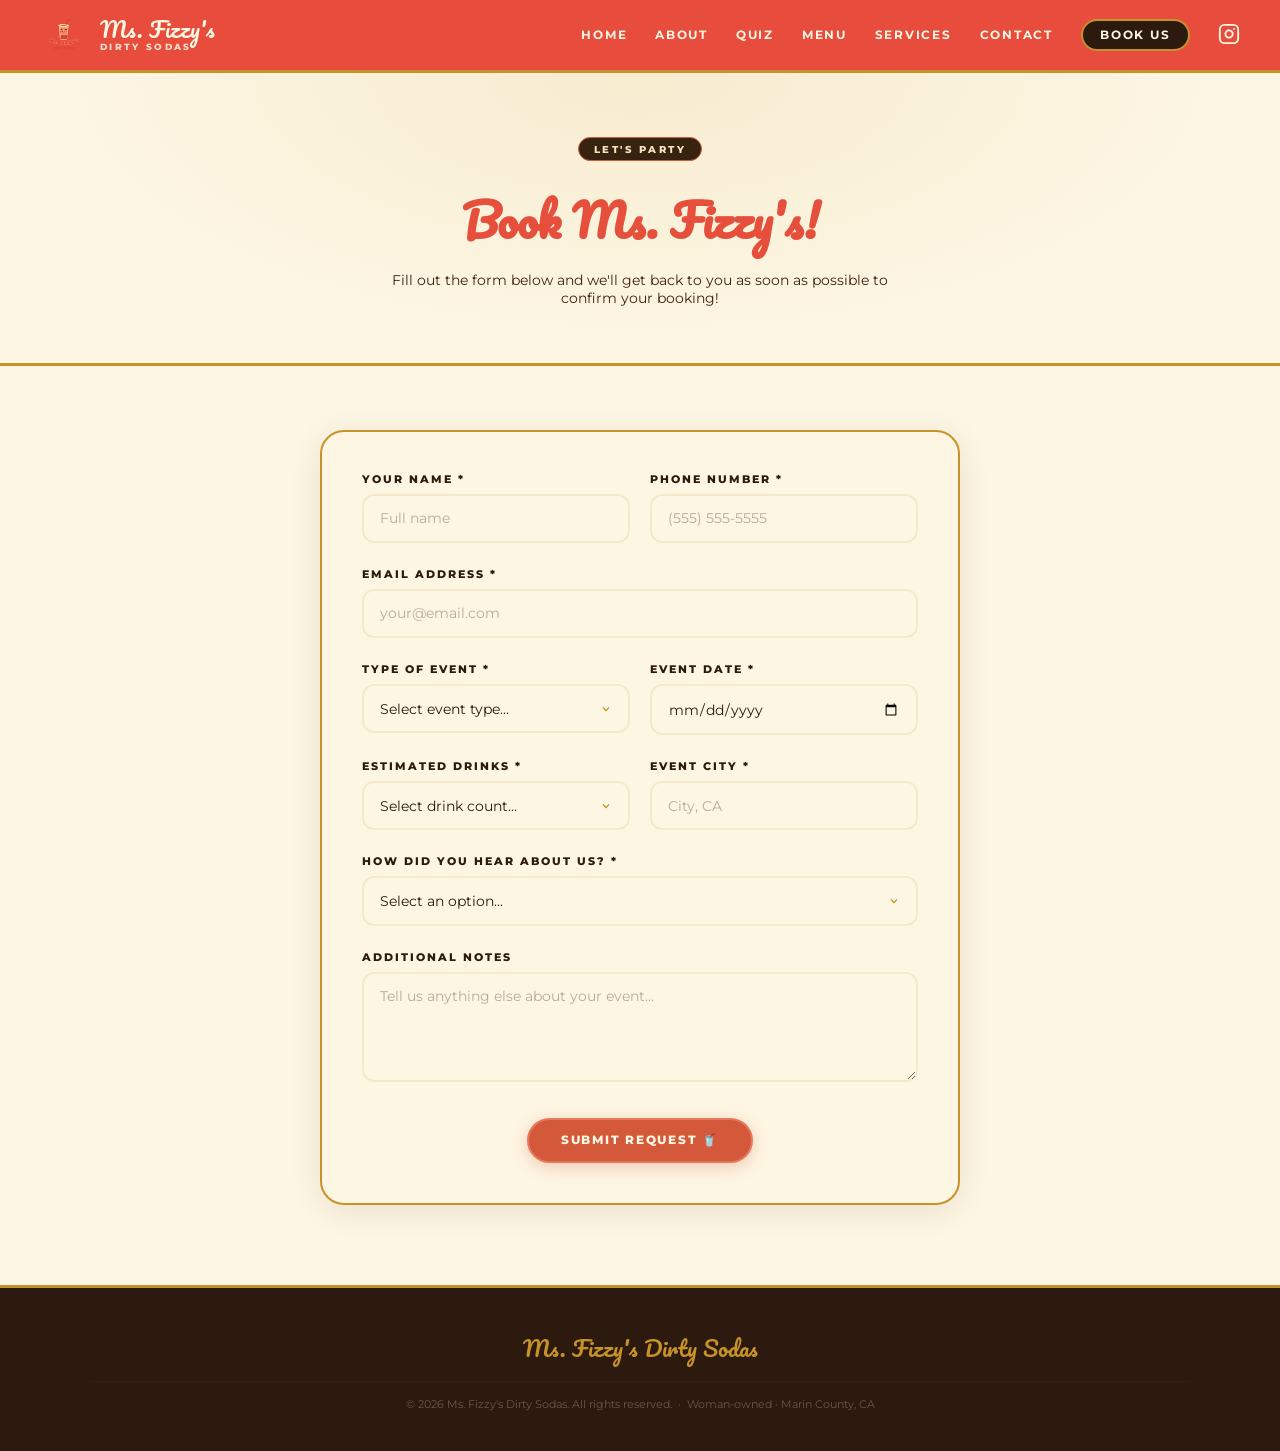
==== commit a77bf5ba: "Reorder options in event request dropdown" ====
--- a/event-request.html
+++ b/event-request.html
@@ -103,8 +103,8 @@
                         <option value="Corporate Event">Corporate Event</option>
                         <option value="Fundraiser">Fundraiser</option>
                         <option value="School Event">School Event</option>
+                        <option value="DIY Ms. Fizzy kit 0-29 Drinks">DIY Ms. Fizzy kit 0-29 Drinks</option>
                         <option value="Other">Other</option>
-                        <option value="DIY Ms. Fizzy kit 0-29 Drinks">DIY Ms. Fizzy kit 0-29 Drinks</option>
                     </select>
                 </div>
                 <div class="form-group">
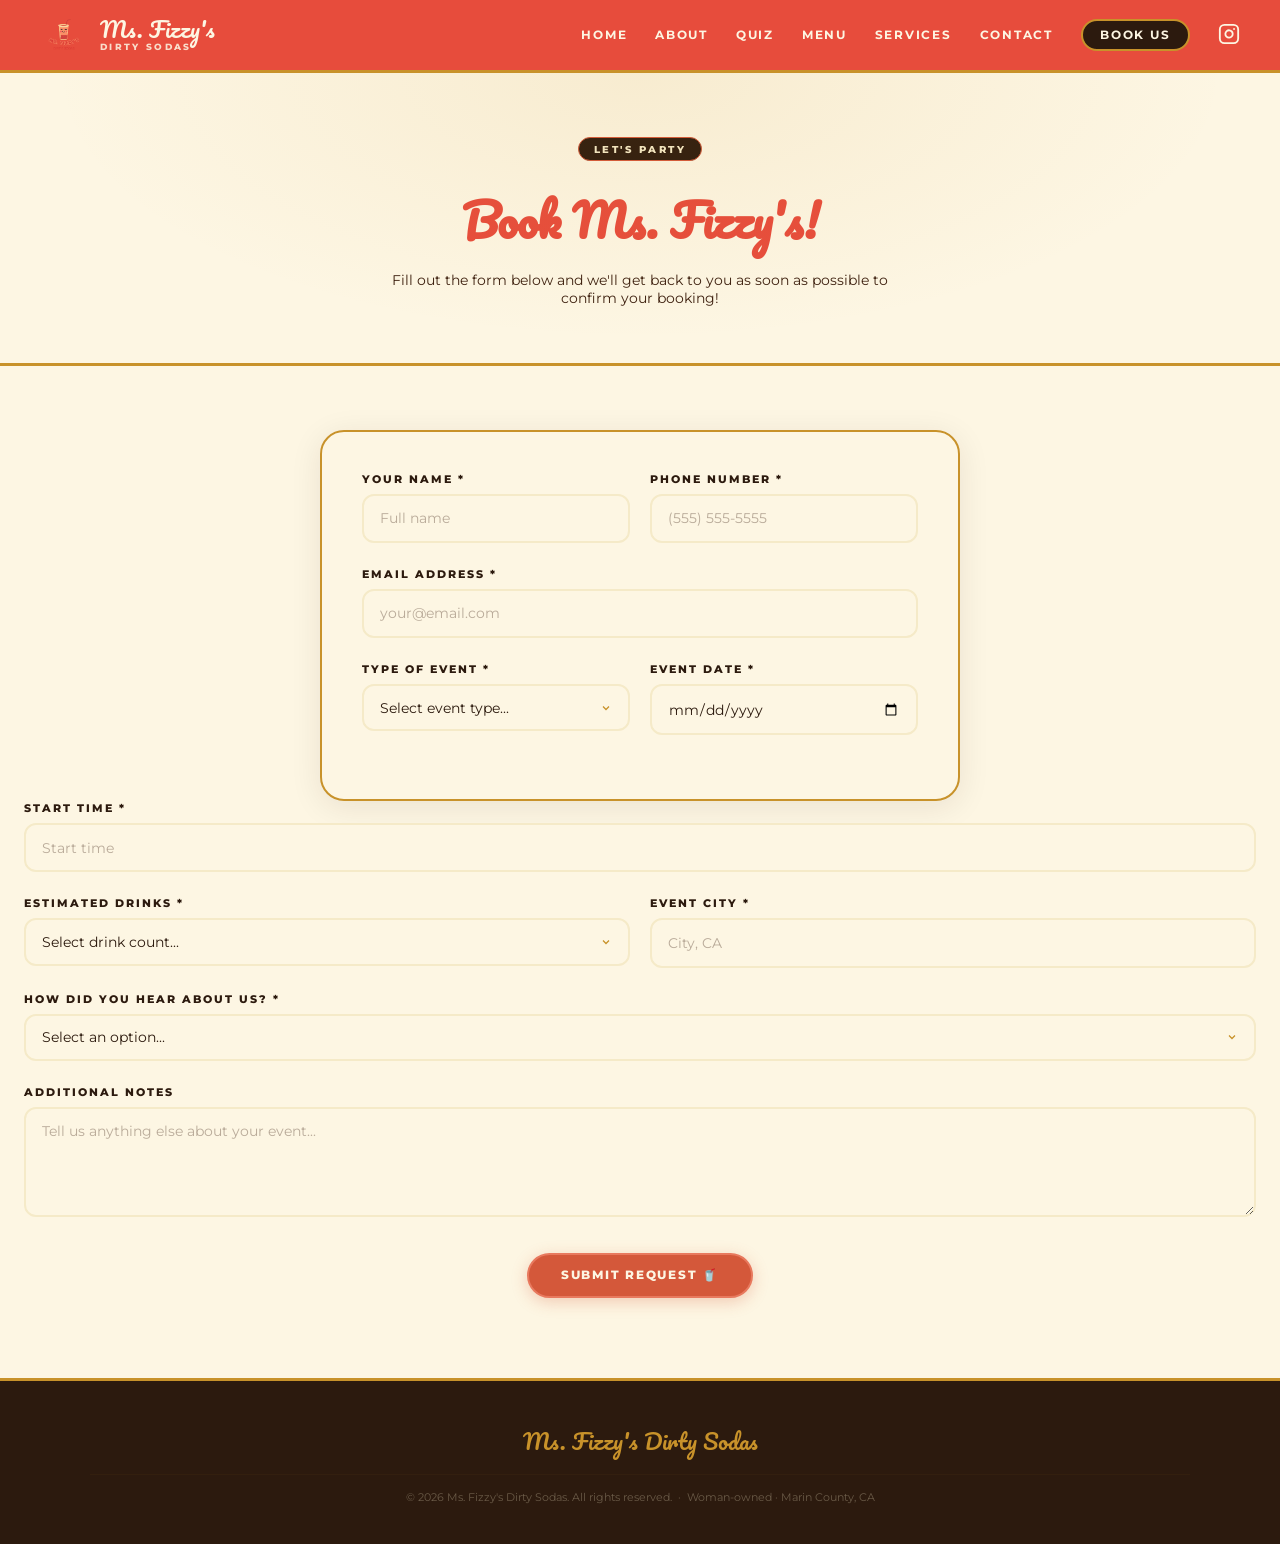
==== commit 5ac8beb7: "Add start time input field to event request form" ====
--- a/event-request.html
+++ b/event-request.html
@@ -112,7 +112,14 @@
                     <input type="date" id="event_date" name="event_date" required>
                 </div>
             </div>
-
+                
+            </div>
+                <div class="form-group">
+                    <label for="Start time">Start time *</label>
+                    <input type="text" id="location" name="location" required placeholder="Start time">
+                </div>
+            </div>
+    
             <div class="form-row">
                 <div class="form-group">
                     <label for="drinks">Estimated Drinks *</label>
@@ -136,7 +143,7 @@
                 <label for="referral">How did you hear about us? *</label>
                 <select id="referral" name="referral" required onchange="toggleOtherReferral()">
                     <option value="">Select an option...</option>
-                    <option value="Found you on Internet">Found you on the Internet</option>
+                    <option value="Google search">Google search</option>
                     <option value="Instagram">Instagram</option>
                     <option value="Word of Mouth">Word of Mouth</option>
                     <option value="Other">Other</option>
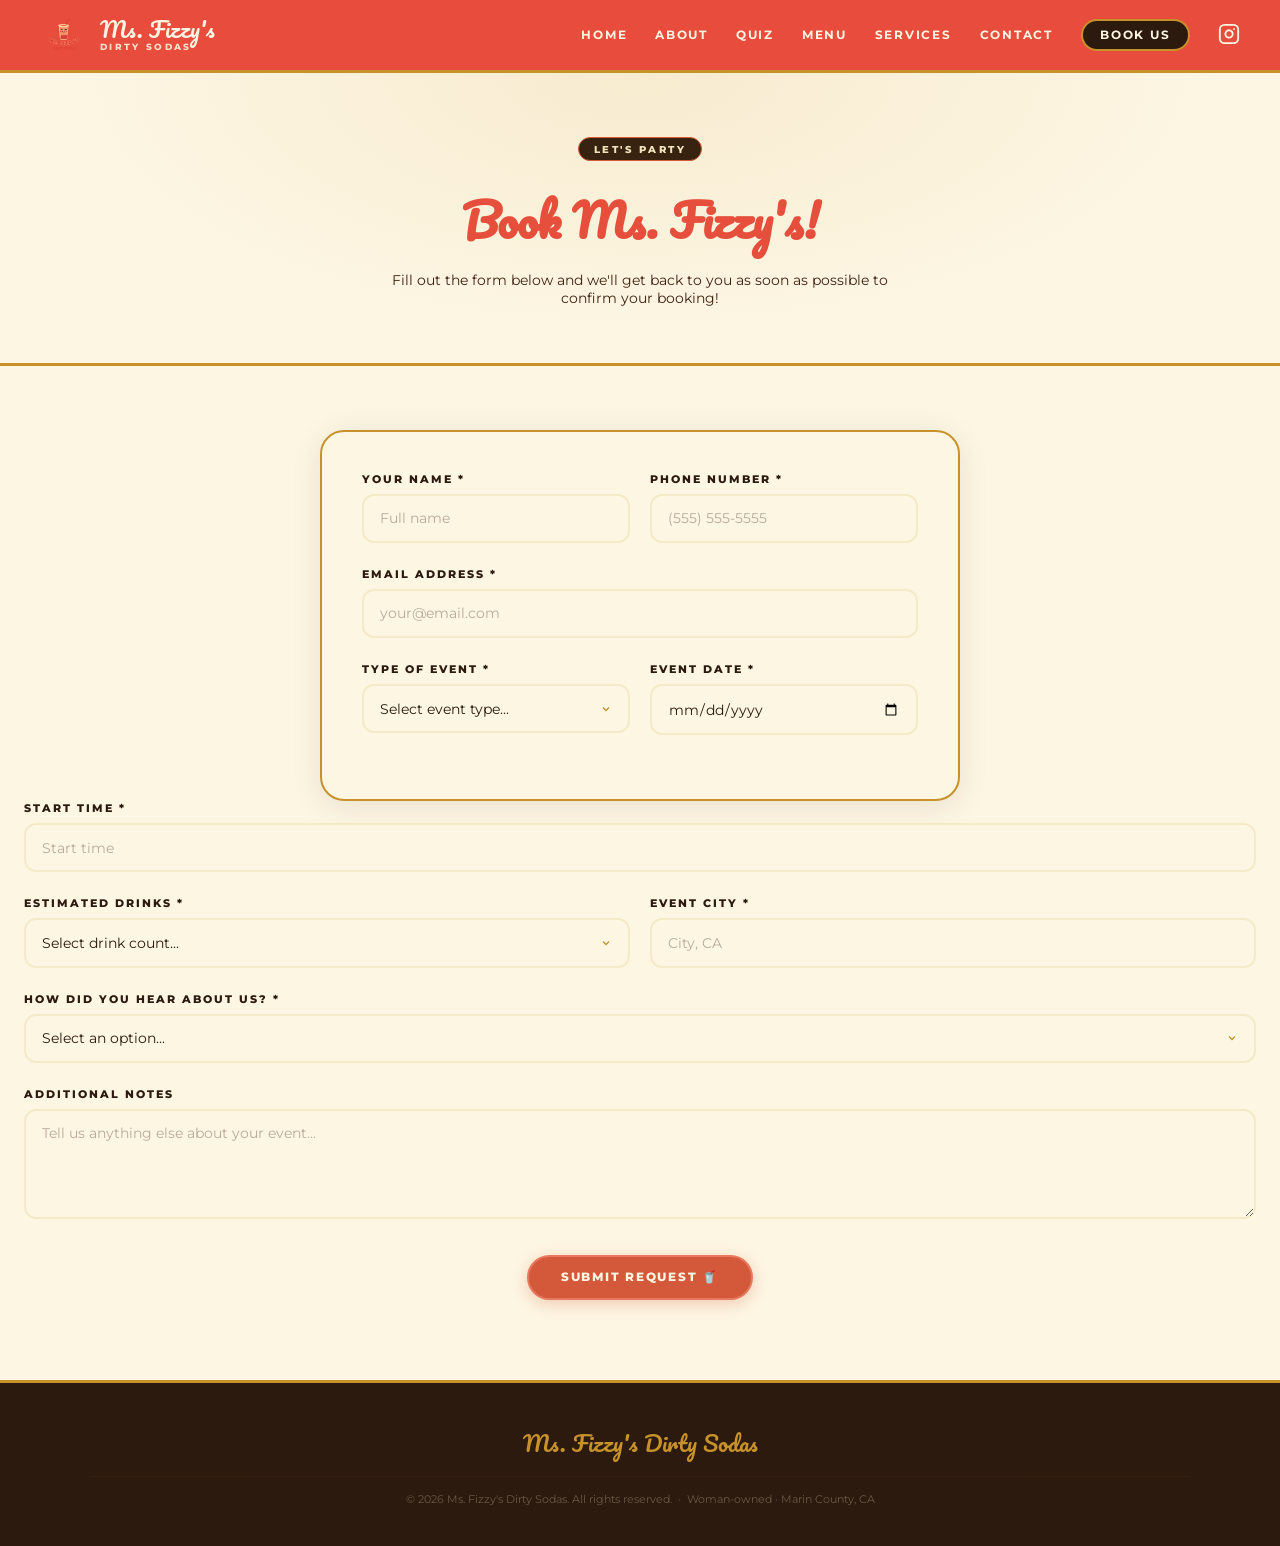
==== commit 1e0924da: "Fix indentation in event-request.html" ====
--- a/event-request.html
+++ b/event-request.html
@@ -112,8 +112,7 @@
                     <input type="date" id="event_date" name="event_date" required>
                 </div>
             </div>
-                
-            </div>
+                </div>
                 <div class="form-group">
                     <label for="Start time">Start time *</label>
                     <input type="text" id="location" name="location" required placeholder="Start time">
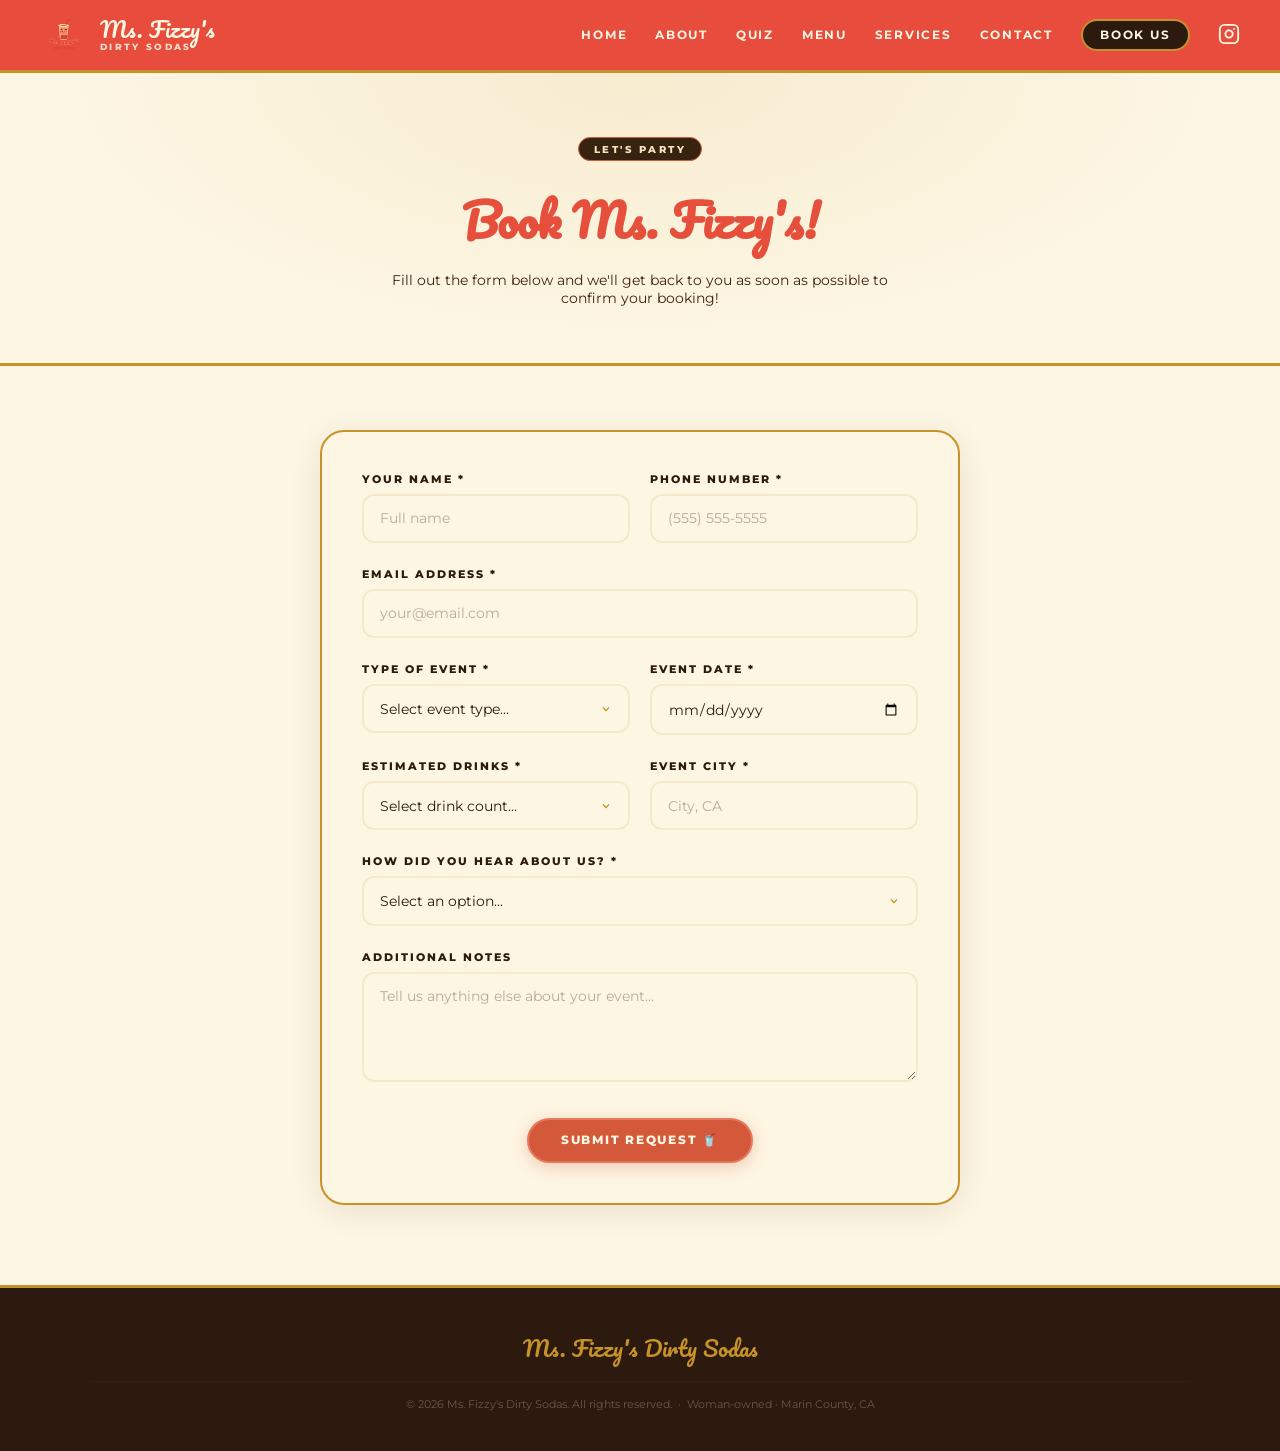
==== commit b00b35e5: "Remove Start time input field from event request form Removed the Start time input field from the fo" ====
--- a/event-request.html
+++ b/event-request.html
@@ -112,12 +112,6 @@
                     <input type="date" id="event_date" name="event_date" required>
                 </div>
             </div>
-                </div>
-                <div class="form-group">
-                    <label for="Start time">Start time *</label>
-                    <input type="text" id="location" name="location" required placeholder="Start time">
-                </div>
-            </div>
     
             <div class="form-row">
                 <div class="form-group">
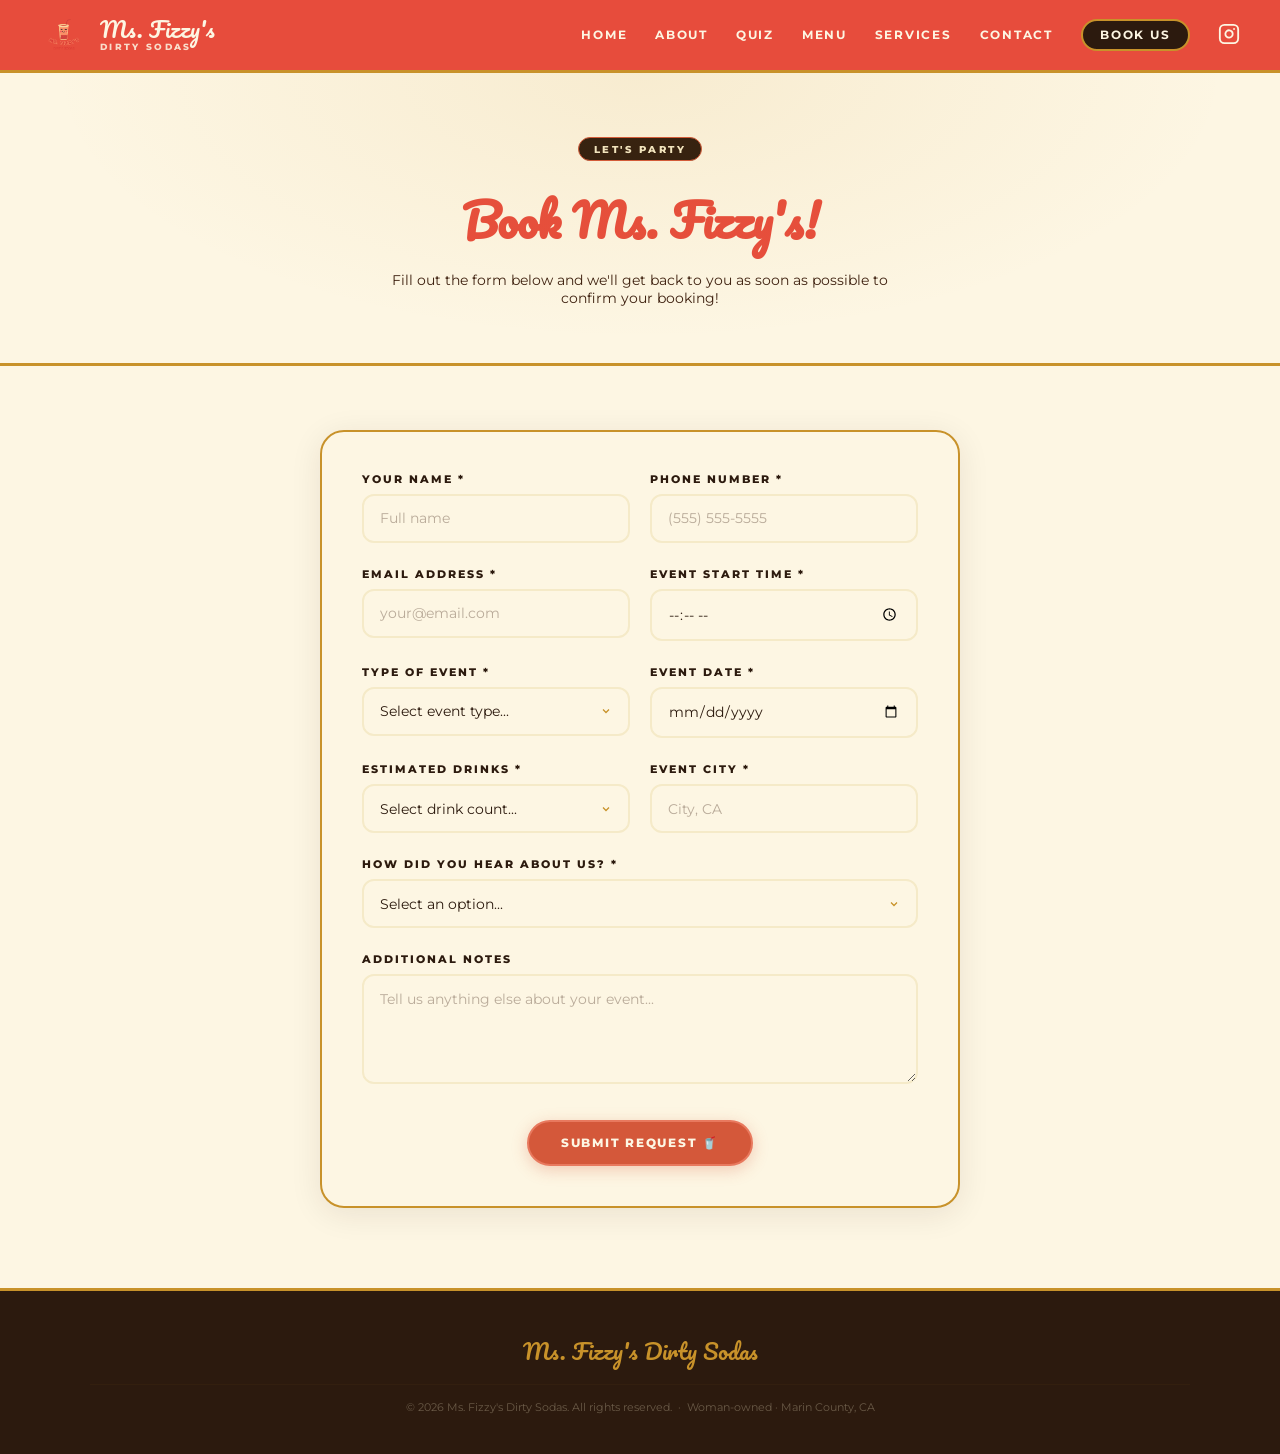
==== commit d3980feb: "Refactor email input and add event start time field" ====
--- a/event-request.html
+++ b/event-request.html
@@ -87,9 +87,15 @@
                 </div>
             </div>
 
-            <div class="form-group">
-                <label for="email">Email Address *</label>
-                <input type="email" id="email" name="email" required placeholder="your@email.com">
+            <div class="form-row">
+                <div class="form-group">
+                    <label for="email">Email Address *</label>
+                    <input type="email" id="email" name="email" required placeholder="your@email.com">
+                </div>
+                <div class="form-group">
+                    <label for="start_time">Event Start Time *</label>
+                    <input type="time" id="start_time" name="start_time" required>
+                </div>
             </div>
 
             <div class="form-row">
